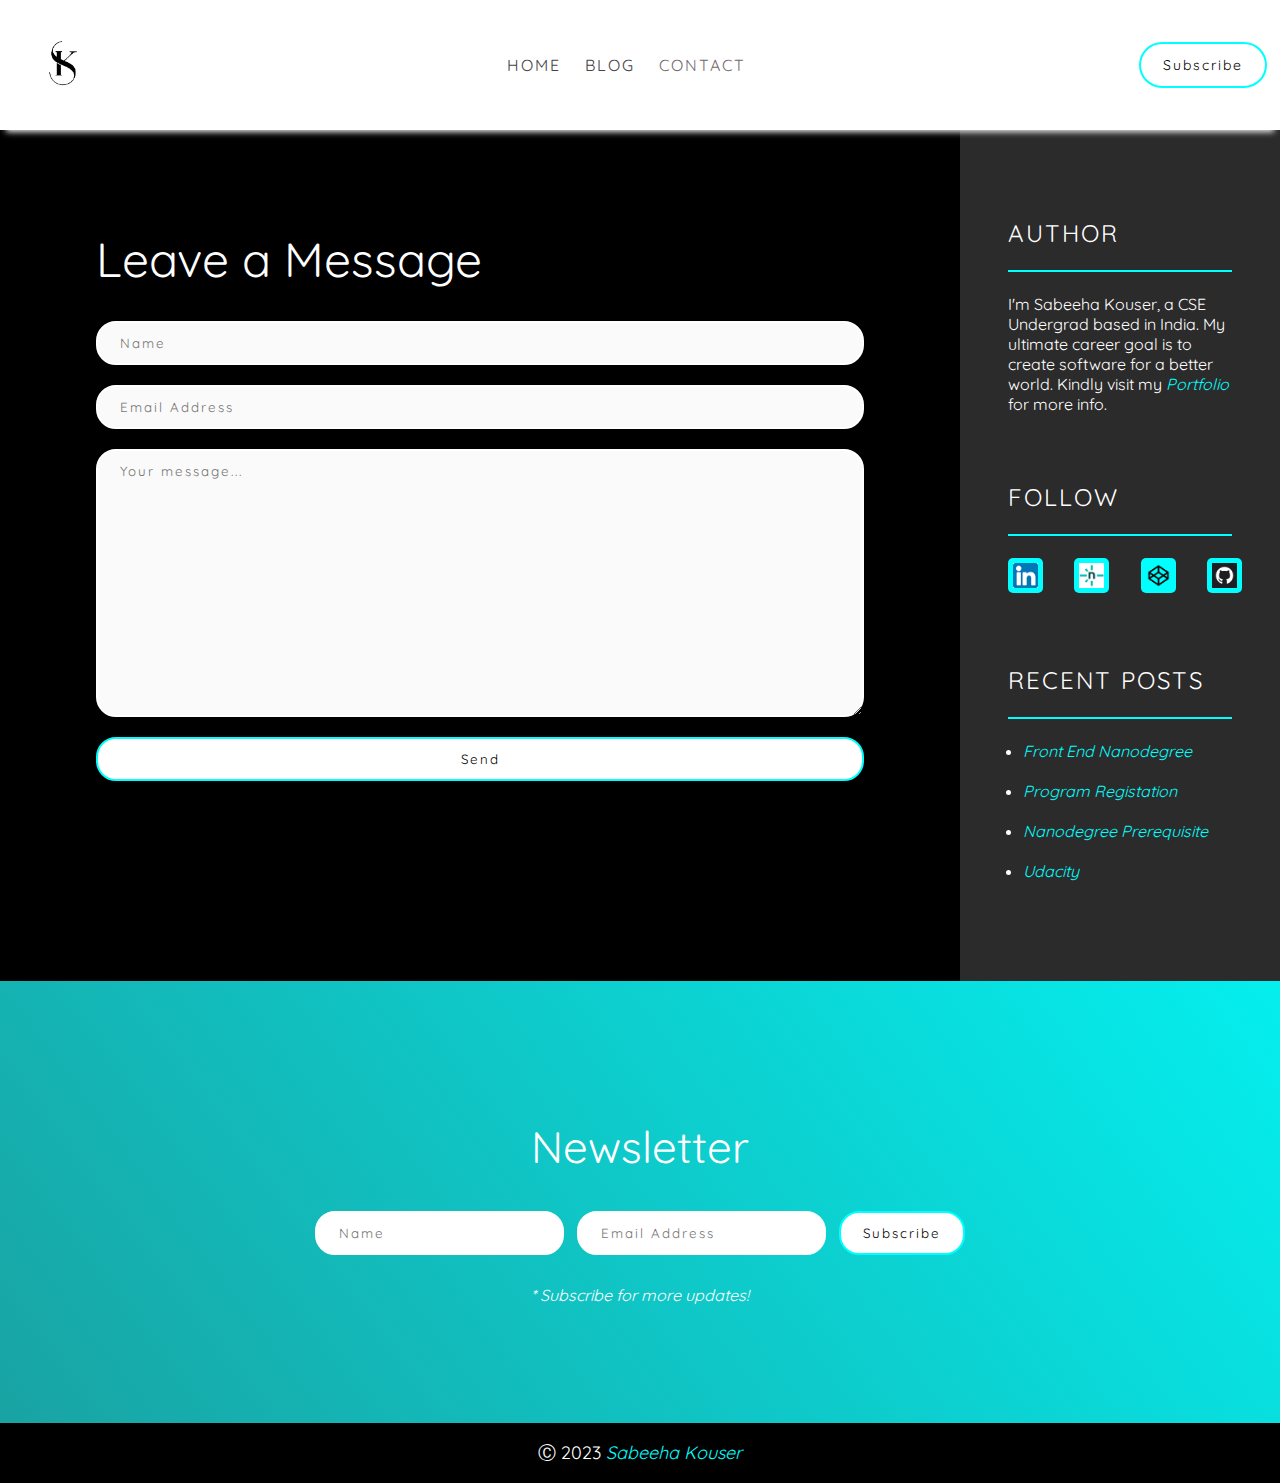
==== contact.html @ 6a661ddd "Udacity" ====
<!DOCTYPE html>

<html lang="en">

    <head>

        <meta charset="utf-8" />
        <title>Contact | Susan Siow at Udacity</title>
        <meta name="Contact" content="Please fill in the form to contact me." />
        <meta name="viewport" content="width=device-width, initial-scale=1" />
        <link rel="stylesheet" href="css/style.css">
        <link rel="stylesheet" href="css/contacts.css">
        <link rel="icon" href="images/favicon.ico">

    </head>

    <body>

        <div class="contact-container-wrapper">

            <!-- Header -->

            <header>

                <!-- Logo Container -->

                <div class="logo">
                    <a href="index.html"><img src="images/logo.avif" alt="logo"></a>
                </div>

                <!-- Navigation -->

                <nav>

                    <ul>
                        <li><a class="nav-tab tab-home" href="index.html">Home</a></li>
                        <li><a class="nav-tab tab-blog" href="blogpost1.html">Blog</a></li>
                        <li><a class="nav-tab tab-contact tab-current" href="contact.html">Contact</a></li>
                    </ul>

                </nav>

                <button class="btn-header"><a href="#subscribe">Subscribe</a></button>

            </header>

            <!-- Contact Form --> 

            <section class="contact-form">

                <h1>Leave a Message</h1>

                <form class="form-basic">

                    <input type="text" name="name" placeholder="Name">
                    <input type="email" name="email" placeholder="Email Address">
                    <textarea name="message" rows="15" placeholder="Your message..."></textarea>
                    <input type="submit" value="Send">

                </form>

            </section>

             <!-- Aside -->

             <aside class="blog-aside">

                <!-- Author Card -->

                <div id="author" class="blog-aside-card author-card">

                    <h6 class="title">Author</h6>

                    <div class="content">
                        I'm Sabeeha Kouser, a CSE Undergrad based in India. My ultimate career goal is to create software for a better world. Kindly visit my <em class="no-underline-link"><a href="https://lively-kitten-c4b463.netlify.app" rel="noopener" target="_blank">Portfolio</a></em> for more info.
                    </div>

                </div>

                <!-- Follow Card -->

                <div class="blog-aside-card follow-card">

                    <h6 class="title">Follow</h6>

                    <div class="content">

                        <ul>

                            <li>
                                <a href="https://www.linkedin.com/in/shaik-sabeeha-kouser-bbb45a205/" rel="noopener" target="_blank">
                                    <img src="images/linkedin.png" alt="Linkedin">
                                </a>
                            </li>
                            <li>
                                <a href="https://app.netlify.com/teams/sabeehakouser243" rel="noopener" target="_blank">
                                    <img src="images/netlify.png" alt="Netlify">
                                </a>
                            </li>
                            <li>
                                <a href="https://codepen.io/sabeeha243" rel="noopener" target="_blank">
                                    <img src="images/codepen.png" alt="Codepen">
                                </a>
                            </li>
                            <li>
                                <a href="https://github.com/sabeehakouser" rel="noopener" target="_blank">
                                    <img src="images/github.png" alt="Github">
                                </a>
                            </li>

                        </ul>

                    </div>

                </div>

                <!-- Latest Card -->

                <div class="blog-aside-card latest-card">

                    <h6 class="title">Recent Posts</h6>

                    <div class="content">

                        <ul class="no-underline-link">
                            <li><a href="blogPost4.html">Front End Nanodegree</a></li>
                            <li><a href="blogPost3.html">Program Registation</a></li>
                            <li><a href="blogPost2.html">Nanodegree Prerequisite</a></li>
                            <li><a href="blogPost1.html">Udacity</a></li>
                        </ul>

                    </div>

                </div>

            </aside>

            <!-- Subscription -->

            <section id="subscribe" class="subscription subscription-home text-center text-light">

                <h2>Newsletter</h2>
                
                    <form class="form-basic">

                        <input type="text" name="name" placeholder="Name">
                        <input type="email" name="email" placeholder="Email Address">
                        <input type="submit" value="Subscribe">

                    </form>

                    <p class="subscription-note">* Subscribe for more updates!</p>

            </section>

            <!-- Footer -->

            <footer>

                <div class="footer-copyright">

                    <p>Ⓒ 2023
                        <a href="index.html">Sabeeha Kouser</a>
                    <p>

                </div>

            </footer>

        </div>

    </body>

</html>
---- css/style.css ----
@import url(home.css);
@import url(blog.css);
@import url(contact.css);
@import url(https://fonts.googleapis.com/css?family=Quicksand:400,500&display=swap);


/* HTML */

html {
    scroll-behavior: smooth;
}


/* Body */

body {
    margin: 0;
    padding: 0;
    background-color: #000000;
    font-family: "Quicksand", sans-serif;
    color: white;
}

h1,
h2,
h3,
h4,
h5,
h6 {
    font-weight: 400;
}

h1 {
    font-size: 3em;
}

h2 {
    font-size: 2.75em;
}

h3 {
    font-size: 2.5em;
}

h4 {
    font-size: 2.25em;
}

h5 {
    font-size: 2em;
}

h6 {
    font-size: 1.75em;
}

p {
    font-size: 1.25em;
}

a {
    color: #00ffff;
    transition: 0.3;
}

a:hover {
    opacity: 0.8;
}

.no-underline-link a {
    text-decoration: none;
    transition: 0.3s;
}

strong {
    font-weight: 400;
    font-style: italic;
}

input,
textarea,
button {
    font-family: "Quicksand", sans-serif;
}

input {
    box-sizing: border-box;
}

figure {
    margin: 5% 0;
    background-color: #000000;
}

figure img {
    width: 100%;
}

figcaption {
    text-align: right;
    font-style: italic;
    background-color: #000000;
    padding: 1% 3% 2%;
}


/* Header */

header {
    display: flex;
    flex-direction: row;
    align-items: center;
    justify-content: space-between;
    background-color: #fff;
    padding: 1%;
}

.logo {
    order: 1;
    cursor: pointer;
}

.logo img {
    max-width: 100px;
}

nav {
    order: 2;
}

nav ul {
    list-style: none;
    padding-inline-start: 0;
}

nav ul li {
    display: inline-block;
    padding: 10px;
    text-transform: uppercase;
    letter-spacing: 2px;
}

nav ul li a {
    color: #444;
    text-decoration: none;
}

nav ul li a:hover {
    color: #0ff;
    opacity: 1;
}

.tab-current {
    color: rgb(113, 105, 105);
}

.btn-header {
    order: 3;
}


/* Text */

.text-light {
    color: #fff;
}

.text-center {
    text-align: center;
}

.text-right {
    text-align: right;
}

.text-italic {
    font-style: italic;
}


/* Divider */

.divider-center:after {
    content: "";
    display: block;
    width: 50px;
    height: 3px;
    margin: 0 auto;
}

.divider-dark:after {
    background-color: #0ff;
}


/* Blockquote */

blockquote {
    font-style: italic;
    line-height: 1.75em;
    background-color: black;
    border-radius: 10px;
    padding: 5%;  
    margin: 5% 0;
}

blockquote:before {
    content: "\"";
    display: inline-block;
    font-size: 1.75em;
    color: #0ff;
    margin-right: 10px;
}


/* Form */

.form-basic input,
.form-basic textarea {
    letter-spacing: 2px;
    border-radius: 20px;
    padding: 12px 22px;
}

.form-basic input[type="text"], 
.form-basic input[type="email"],
.form-basic textarea {  
    border: 2px solid #fff;
    cursor: pointer;
    transition: 0.3s;
}

.form-basic input[type="text"]:hover,
.form-basic input[type="email"]:hover,
.form-basic textarea:hover {  
    border: 2px solid #0ff;
}

.form-basic textarea {
    font-size: 0.833em;
}

.form-basic input[type="submit"] {
    border: 2px solid #0ff;
    background-color: #fff;
    cursor: pointer;
    transition: 0.3s;
}

.form-basic input[type="submit"]:hover {
    background-color: #0ff;
}


/* Button */

button {
    font-size: 14px;
    padding: 12px 22px;
    border-radius: 30px;
    transition: 0.3s;
    cursor: pointer;
}

button a {
    letter-spacing: 2px;
    text-decoration: none;
}

.btn-header {
    border: 2px solid #0ff;
    background-color: #fff;
}

.btn-header:hover {
    background-color: #0ff;
}

.btn-header a {
    color: black;
}


/* Subscription */

.subscription {
    background: linear-gradient(233deg, #0ff, #b7b5b5, #0ff, #373636);
    background-size: 800% 800%;

    -webkit-animation: BgAnimate1 30s ease infinite;
    -moz-animation: BgAnimate1 30s ease infinite;
    animation: BgAnimate1 30s ease infinite;

    padding: 8% 5%;
}

@-webkit-keyframes BgAnimate1 {
    0%{background-position:0% 50%}
    50%{background-position:100% 50%}
    100%{background-position:0% 50%}
}
@-moz-keyframes BgAnimate1 {
    0%{background-position:0% 50%}
    50%{background-position:100% 50%}
    100%{background-position:0% 50%}
}
@keyframes BgAnimate1 {
    0%{background-position:0% 50%}
    50%{background-position:100% 50%}
    100%{background-position:0% 50%}
}

.subscription form {
    display: flex;
    flex-direction: row;
    justify-content: space-between;
    align-items: center;
    max-width: 650px;
    margin: 0 auto;
}

.subscription-note {
    font-size: 1em;
    font-style: italic;
    margin-top: 30px;
}


/* Footer */

footer {
    overflow: auto;
}

.footer-copyright {
    font-size: 0.9em;
    text-align: center;
}

.footer-copyright a {
    color: #0ff;
    font-style: italic;
    text-decoration: none;
    transition: 0.3s;
}


/* Media Queries */

@media only screen and (max-width: 320px) {

    /* Body */

    h1 {
        font-size: 2.25em;
    }
    
    h2 {
        font-size: 2em;
    }
    
    h3 {
        font-size: 1.75em;
    }
    
    h4 {
        font-size: 1.5em;
    }
    
    h5 {
        font-size: 1.25em;
    }
    
    h6 {
        font-size: 1em;
    }
    
    p {
        font-size: 1em;
    }


    /* Header */

    header {
        padding: 10% 1%;
    }

    nav ul li {
        font-size: 14px;
    }

}


@media only screen and (min-width: 321px) and (max-width: 767px) {

    /* Header */

    header {
        padding: 3% 1%;
    }

}


@media only screen and (max-width: 767px) {

    /* Header */

    header {
        flex-direction: column;
    }


    /* Form */

    .form-basic input {
        width: 70%;
    }

    .form-basic input[type="text"], 
    .form-basic input[type="email"] {
        margin-bottom: 20px;
    }


    /* Subscription */

    .subscription form {
        flex-direction: column;
    }

}


@media only screen and (min-width: 768px) {

    /* Subscription */

    .subscription .form-basic input[type="text"], 
    .subscription .form-basic input[type="email"] {
        width: 100%;
        margin-right: 2%;
    }

}
---- css/contacts.css ----
/* Contact - Container Wrapper (Main Grid) */

.contact-container-wrapper {
    width: 100%;
    display: grid;
    grid-template-columns: repeat(4, 1fr);
    grid-auto-rows: minmax(100px auto);
    grid-template-areas:
        "hd hd hd hd"
        "cf cf cf bs"
        "sc sc sc sc"
        "ft ft ft ft";
}

header {
    grid-area: hd;
}

.contact-form {
    grid-area: cf;
}

.blog-aside {
    grid-area: bs;
    background-color: rgb(44, 43, 43);
}

.subscription {
    grid-area: sc;
}

footer {
    grid-area: ft;
}


/* Header */

.contact-container-wrapper header {
    box-shadow: 0 8px 6px -6px #eee;
    z-index: 10;
}


/* Contact Form */

.contact-form {
    padding: 7% 10%;
}

.contact-form form {
    display: flex;
    flex-direction: column;
}

.contact-form form input{
    width: 100%;
}

.contact-form form input,
.contact-form textarea {
    background-color: #fafafa;
    margin-bottom: 20px;
}


/* Media Queries */

@media only screen and (max-width: 767px) {

    /* Contact Form */

    .contact-form {
        width: 80%;
    }

}

@media only screen and (max-width: 980px) {

    /* Contact - Container Wrapper (Main Grid) */

    .contact-container-wrapper {
        grid-template-areas:
            "hd hd hd hd"
            "cf cf cf cf"
            "bs bs bs bs"          
            "sc sc sc sc"
            "ft ft ft ft";
    }

}
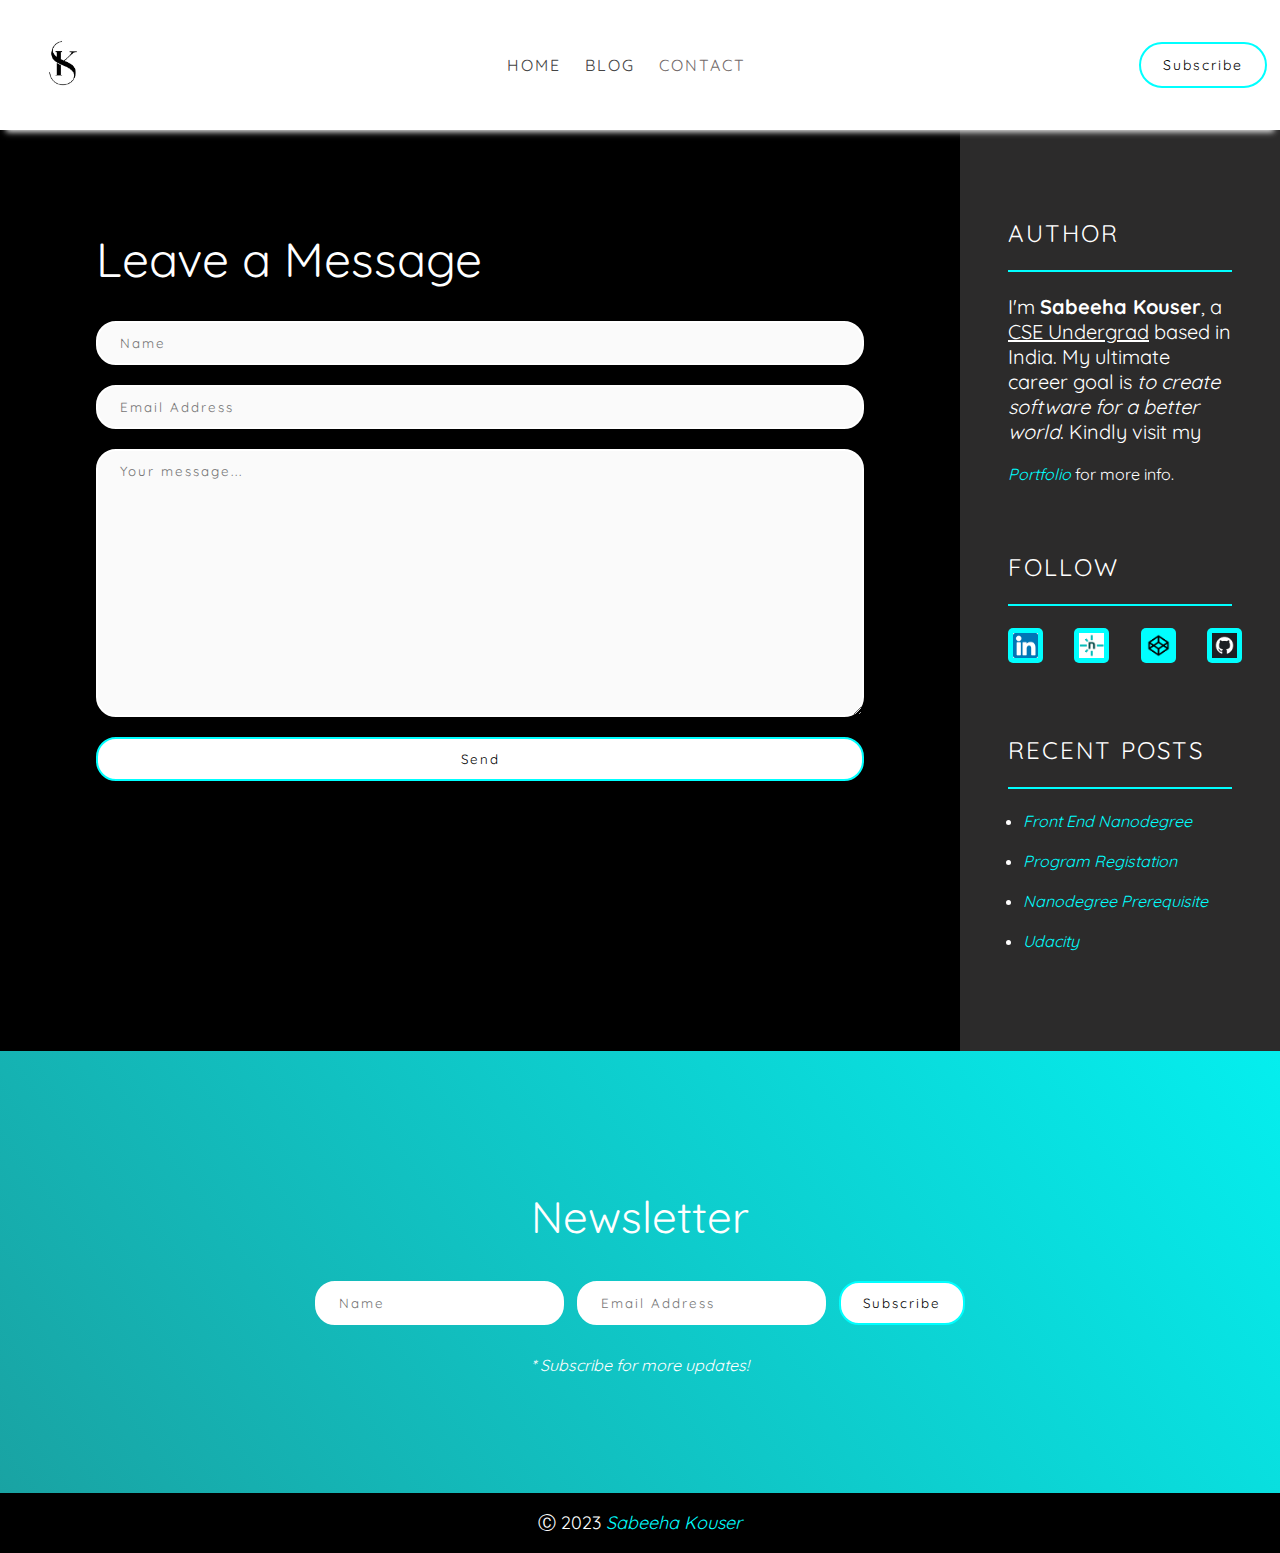
==== commit 64786c82: "<i>,<u>,<b>" ====
--- a/contact.html
+++ b/contact.html
@@ -5,7 +5,7 @@
     <head>
 
         <meta charset="utf-8" />
-        <title>Contact | Susan Siow at Udacity</title>
+        <title>Contact</title>
         <meta name="Contact" content="Please fill in the form to contact me." />
         <meta name="viewport" content="width=device-width, initial-scale=1" />
         <link rel="stylesheet" href="css/style.css">
@@ -72,7 +72,7 @@
                     <h6 class="title">Author</h6>
 
                     <div class="content">
-                        I'm Sabeeha Kouser, a CSE Undergrad based in India. My ultimate career goal is to create software for a better world. Kindly visit my <em class="no-underline-link"><a href="https://lively-kitten-c4b463.netlify.app" rel="noopener" target="_blank">Portfolio</a></em> for more info.
+                        <p>I'm <b>Sabeeha Kouser</b>, a <u>CSE Undergrad</u> based in India. My ultimate career goal is <i>to create software for a better world</i>. Kindly visit my </p><em class="no-underline-link"><a href="https://lively-kitten-c4b463.netlify.app" rel="noopener" target="_blank">Portfolio</a></em> for more info.
                     </div>
 
                 </div>
@@ -171,4 +171,4 @@
 
     </body>
 
-</html>+</html>
